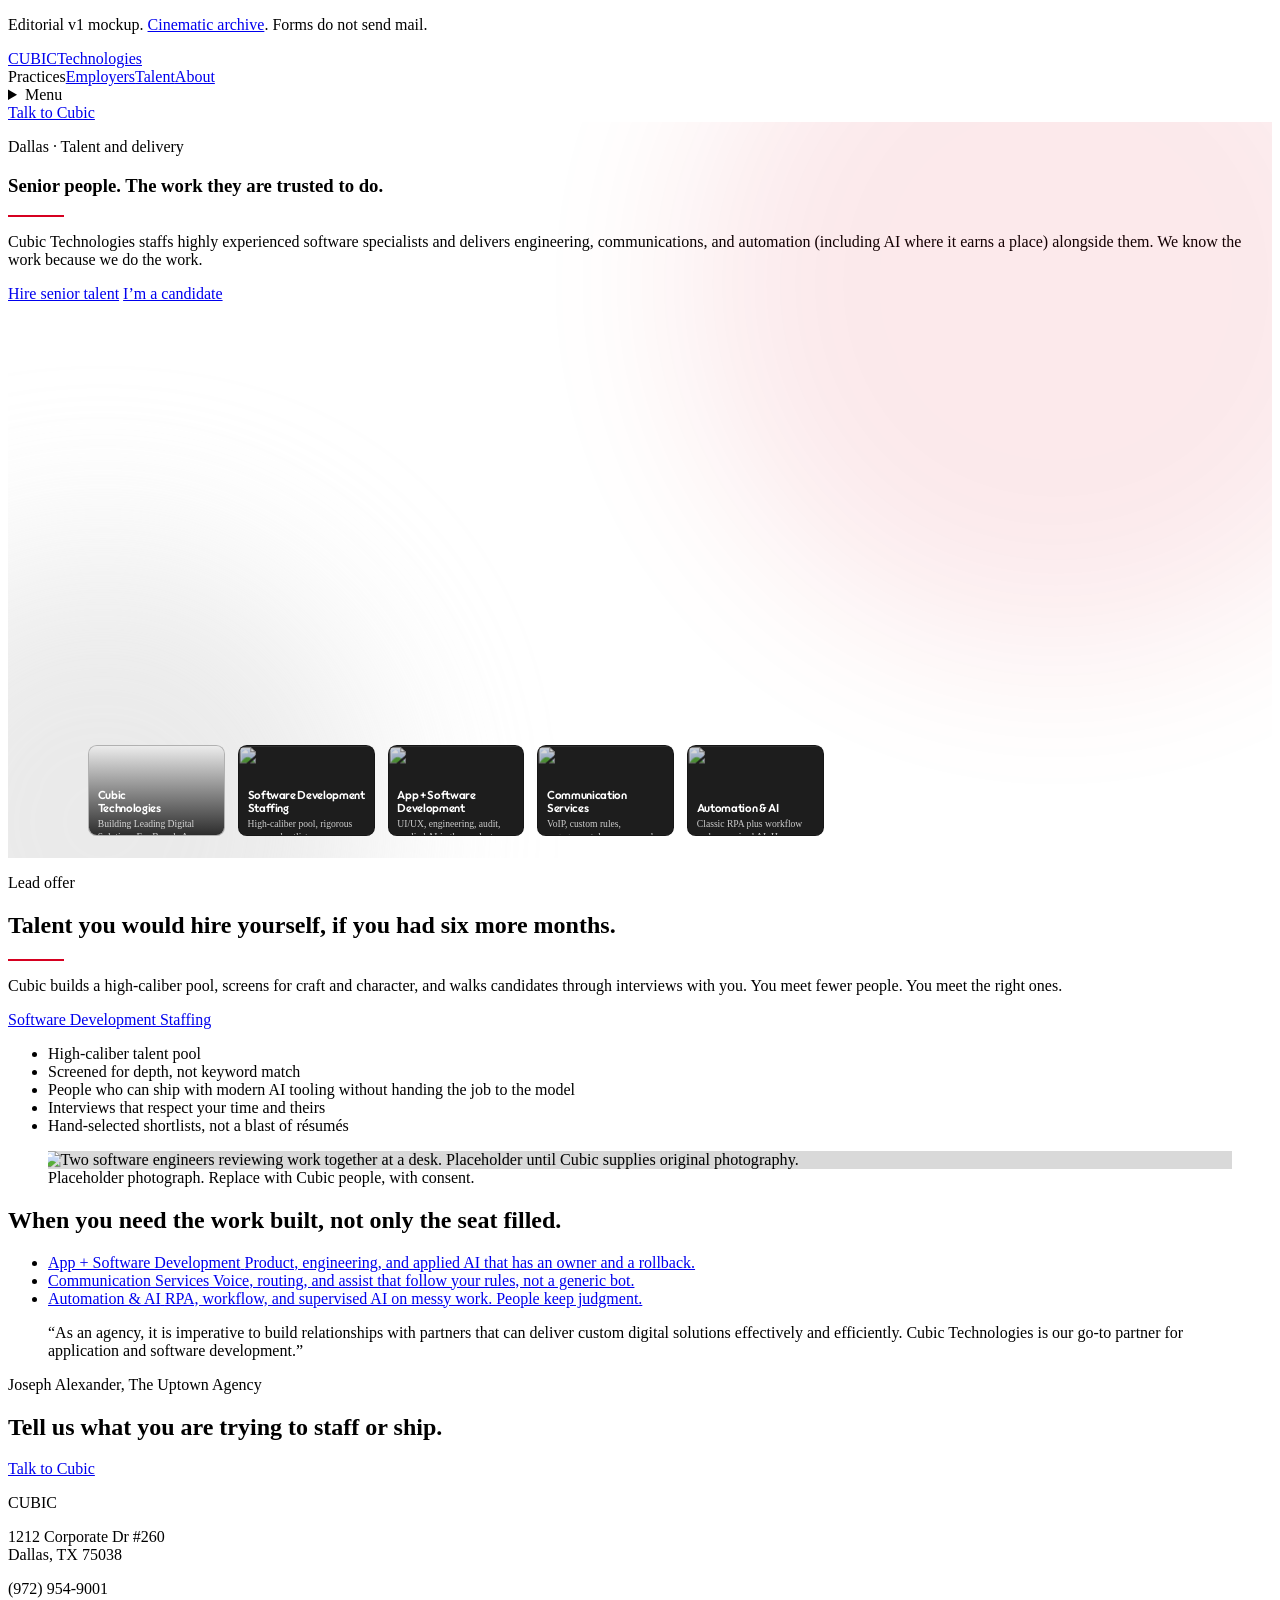
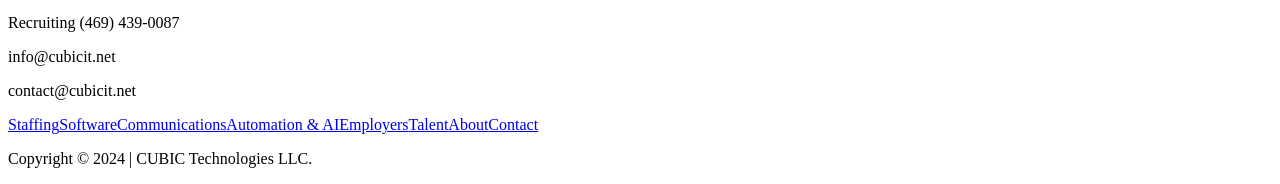
==== docs/mockup/index.html @ e7f52561 "Add mockup files" ====
<!doctype html>
<html lang="en">
  <head>
    <meta charset="UTF-8" />
    <meta name="viewport" content="width=device-width, initial-scale=1.0" />
    <title>Cubic Technologies</title>
    <script src="https://cdn.tailwindcss.com"></script>
    <script>
      tailwind.config = {
        theme: {
          extend: {
            colors: {
              ink: { DEFAULT: "#1d1d1d", soft: "rgba(29,29,29,0.68)", faint: "rgba(29,29,29,0.45)" },
              ash: { DEFAULT: "#d9d9d9", light: "#f4f4f4", mid: "#969696" },
              cta: { DEFAULT: "#d60020", hover: "#e50022" },
            },
            fontFamily: {
              display: ['"Outfit"', "sans-serif"],
              sans: ['"DM Sans"', "sans-serif"],
            },
            letterSpacing: { tightest: "-0.04em" },
          },
        },
      };
    </script>
    <link rel="preconnect" href="https://fonts.googleapis.com" />
    <link rel="preconnect" href="https://fonts.gstatic.com" crossorigin />
    <link
      href="https://fonts.googleapis.com/css2?family=DM+Sans:ital,opsz,wght@0,9..40,400;0,9..40,500;0,9..40,600;1,9..40,400&family=Outfit:wght@400;500;600;700&display=swap"
      rel="stylesheet"
    />
    <link rel="stylesheet" href="./assets/cubic.css" />
  </head>
  <body class="bg-white font-sans text-ink antialiased" data-page="home">
    <div id="site-banner"></div>
    <div id="site-header"></div>
    <main>
      <section class="hero-slider" data-hero-slider>
        <div class="hero-track">
          <article class="hero-slide" id="slide-cubic" aria-hidden="false">
            <div class="hero-stage h-full">
              <div class="hero-wash" aria-hidden="true">
                <span class="hero-blob hero-blob-a"></span>
                <span class="hero-blob hero-blob-b"></span>
              </div>
              <div class="relative z-10 mx-auto max-w-6xl px-6 pb-44 pt-24 md:pb-48 md:pt-32">
                <p class="reveal mb-8 text-[12px] font-medium uppercase tracking-[0.22em] text-ink-faint">Dallas · Talent and delivery</p>
                <h1 class="reveal delay-1 font-display max-w-4xl text-5xl font-medium leading-[1.05] tracking-tightest md:text-7xl">
                  Senior people. The work they are trusted to do.
                </h1>
                <span class="reveal delay-2 line-grow mt-8"></span>
                <p class="reveal delay-2 mt-10 max-w-xl text-lg leading-relaxed text-ink-soft">
                  Cubic Technologies staffs highly experienced software specialists and delivers engineering,
                  communications, and automation (including AI where it earns a place) alongside them. We know
                  the work because we do the work.
                </p>
                <div class="reveal delay-3 mt-12 flex flex-wrap gap-3">
                  <a href="./employers.html" class="btn btn-fill bg-cta px-6 py-3 text-sm font-medium text-white hover:bg-cta-hover">Hire senior talent</a>
                  <a href="./talent.html" class="btn border border-ash px-6 py-3 text-sm font-medium text-ink hover:border-ink">I’m a candidate</a>
                </div>
              </div>
            </div>
          </article>

          <article class="hero-slide hero-slide-photo" id="slide-staffing" aria-hidden="true">
            <img class="hero-slide-img" src="https://images.unsplash.com/photo-1551434678-e076c223a692?auto=format&amp;fit=crop&amp;w=1800&amp;q=80" alt="Two software engineers reviewing work together at a desk. Placeholder until Cubic supplies original photography." width="1800" height="1200" />
            <div class="hero-slide-wash"></div>
            <div class="hero-slide-copy">
              <p class="text-[12px] font-medium uppercase tracking-[0.22em] text-white/55">Lead offer</p>
              <h2 class="font-display mt-5 max-w-3xl text-4xl font-medium leading-[1.08] tracking-tightest text-white md:text-6xl">Software development staffing for work that cannot miss.</h2>
              <span class="line-grow mt-8"></span>
              <p class="mt-8 max-w-xl text-lg leading-relaxed text-white/80">High-caliber pool, rigorous screen, shortlists you can act on. We are a talent partner, not a résumé relay.</p>
              <a href="./staffing.html" class="btn btn-fill mt-10 inline-block bg-cta px-6 py-3 text-sm font-medium text-white hover:bg-cta-hover">Hire senior talent</a>
            </div>
          </article>

          <article class="hero-slide hero-slide-photo" id="slide-software" aria-hidden="true">
            <img class="hero-slide-img" src="https://images.unsplash.com/photo-1519389950473-47ba0277781c?auto=format&amp;fit=crop&amp;w=1800&amp;q=80" alt="Team working on laptops around a table. Placeholder until Cubic supplies original photography." width="1800" height="1200" />
            <div class="hero-slide-wash"></div>
            <div class="hero-slide-copy">
              <p class="text-[12px] font-medium uppercase tracking-[0.22em] text-white/55">Practice</p>
              <h2 class="font-display mt-5 max-w-3xl text-4xl font-medium leading-[1.08] tracking-tightest text-white md:text-6xl">Software worth putting in front of customers.</h2>
              <span class="line-grow mt-8"></span>
              <p class="mt-8 max-w-xl text-lg leading-relaxed text-white/80">Product, engineering, and applied AI that has an owner and a rollback.</p>
              <a href="./software.html" class="btn btn-fill mt-10 inline-block bg-cta px-6 py-3 text-sm font-medium text-white hover:bg-cta-hover">Talk about a build</a>
            </div>
          </article>

          <article class="hero-slide hero-slide-photo" id="slide-communication" aria-hidden="true">
            <img class="hero-slide-img" src="https://images.unsplash.com/photo-1584438784894-089d6a62b8fa?auto=format&amp;fit=crop&amp;w=1800&amp;q=80" alt="Person taking a call with a headset. Placeholder until Cubic supplies original photography." width="1800" height="1200" />
            <div class="hero-slide-wash"></div>
            <div class="hero-slide-copy">
              <p class="text-[12px] font-medium uppercase tracking-[0.22em] text-white/55">Practice</p>
              <h2 class="font-display mt-5 max-w-3xl text-4xl font-medium leading-[1.08] tracking-tightest text-white md:text-6xl">Communications that follow your rules, not the vendor’s.</h2>
              <span class="line-grow mt-8"></span>
              <p class="mt-8 max-w-xl text-lg leading-relaxed text-white/80">Voice, routing, and assist that follow your rules, not a generic bot.</p>
              <a href="./communication.html" class="btn btn-fill mt-10 inline-block bg-cta px-6 py-3 text-sm font-medium text-white hover:bg-cta-hover">Talk about communications</a>
            </div>
          </article>

          <article class="hero-slide hero-slide-photo" id="slide-automation" aria-hidden="true">
            <img class="hero-slide-img" src="https://images.unsplash.com/photo-1518770660439-4636190af475?auto=format&amp;fit=crop&amp;w=1800&amp;q=80" alt="Circuit board close-up. Placeholder until Cubic supplies original photography." width="1800" height="1200" />
            <div class="hero-slide-wash"></div>
            <div class="hero-slide-copy">
              <p class="text-[12px] font-medium uppercase tracking-[0.22em] text-white/55">Practice</p>
              <h2 class="font-display mt-5 max-w-3xl text-4xl font-medium leading-[1.08] tracking-tightest text-white md:text-6xl">Automate the grind. Keep people on judgment.</h2>
              <span class="line-grow mt-8"></span>
              <p class="mt-8 max-w-xl text-lg leading-relaxed text-white/80">RPA, workflow, and supervised AI on messy work. People keep judgment.</p>
              <a href="./automation.html" class="btn btn-fill mt-10 inline-block bg-cta px-6 py-3 text-sm font-medium text-white hover:bg-cta-hover">Talk about automation</a>
            </div>
          </article>
        </div>

        <div class="hero-tabs" role="tablist" aria-label="Home slides">
          <button type="button" class="hero-tab hero-mini is-on" role="tab" aria-selected="true" aria-controls="slide-cubic" id="tab-cubic">
            <span class="hero-mini-plain" aria-hidden="true"></span>
            <span class="practice-card-copy">
              <span class="practice-card-title">Cubic<br />Technologies</span>
              <span class="practice-card-line">Building Leading Digital Solutions For Brands Across North America</span>
            </span>
          </button>
          <button type="button" class="hero-tab hero-mini" role="tab" aria-selected="false" aria-controls="slide-staffing" id="tab-staffing">
            <img src="https://images.unsplash.com/photo-1551434678-e076c223a692?auto=format&amp;fit=crop&amp;w=800&amp;q=80" alt="" width="800" height="600" />
            <span class="practice-card-wash"></span>
            <span class="practice-card-copy">
              <span class="practice-card-title">Software Development Staffing</span>
              <span class="practice-card-line">High-caliber pool, rigorous screen, shortlists you can act on.</span>
            </span>
          </button>
          <button type="button" class="hero-tab hero-mini" role="tab" aria-selected="false" aria-controls="slide-software" id="tab-software">
            <img src="https://images.unsplash.com/photo-1519389950473-47ba0277781c?auto=format&amp;fit=crop&amp;w=800&amp;q=80" alt="" width="800" height="600" />
            <span class="practice-card-wash"></span>
            <span class="practice-card-copy">
              <span class="practice-card-title">App + Software Development</span>
              <span class="practice-card-line">UI/UX, engineering, audit, applied AI in the product.</span>
            </span>
          </button>
          <button type="button" class="hero-tab hero-mini" role="tab" aria-selected="false" aria-controls="slide-communication" id="tab-communication">
            <img src="https://images.unsplash.com/photo-1584438784894-089d6a62b8fa?auto=format&amp;fit=crop&amp;w=800&amp;q=80" alt="" width="800" height="600" />
            <span class="practice-card-wash"></span>
            <span class="practice-card-copy">
              <span class="practice-card-title">Communication Services</span>
              <span class="practice-card-line">VoIP, custom rules, engagement, human-owned assist.</span>
            </span>
          </button>
          <button type="button" class="hero-tab hero-mini" role="tab" aria-selected="false" aria-controls="slide-automation" id="tab-automation">
            <img src="https://images.unsplash.com/photo-1518770660439-4636190af475?auto=format&amp;fit=crop&amp;w=800&amp;q=80" alt="" width="800" height="600" />
            <span class="practice-card-wash"></span>
            <span class="practice-card-copy">
              <span class="practice-card-title">Automation &amp; AI</span>
              <span class="practice-card-line">Classic RPA plus workflow and supervised AI. Humans keep the exceptions.</span>
            </span>
          </button>
        </div>
      </section>

      <section class="border-t border-ash">
        <div class="reveal mx-auto grid max-w-6xl items-center gap-12 px-6 py-24 md:grid-cols-12 md:gap-16 md:py-32">
          <div class="md:col-span-5">
            <p class="text-[12px] font-medium uppercase tracking-[0.22em] text-ink-faint">Lead offer</p>
            <h2 class="font-display mt-4 text-3xl font-medium tracking-tightest md:text-4xl">
              Talent you would hire yourself, if you had six more months.
            </h2>
            <span class="line-grow mt-6"></span>
            <p class="mt-8 max-w-prose text-lg leading-relaxed text-ink-soft">
              Cubic builds a high-caliber pool, screens for craft and character, and walks candidates
              through interviews with you. You meet fewer people. You meet the right ones.
            </p>
            <a class="mt-8 inline-block text-sm font-medium text-ink underline decoration-ash underline-offset-4 hover:decoration-ink" href="./staffing.html"
              >Software Development Staffing</a
            >
            <ul class="mt-12 space-y-4 border-t border-ash pt-10 text-[15px] leading-relaxed">
              <li class="list-item">High-caliber talent pool</li>
              <li class="list-item">Screened for depth, not keyword match</li>
              <li class="list-item">People who can ship with modern AI tooling without handing the job to the model</li>
              <li class="list-item">Interviews that respect your time and theirs</li>
              <li class="list-item">Hand-selected shortlists, not a blast of résumés</li>
            </ul>
          </div>
          <figure class="md:col-span-7">
            <div class="staff-photo aspect-[4/5] min-h-[22rem] md:aspect-[5/6] md:min-h-[36rem]">
              <img
                src="https://images.unsplash.com/photo-1551434678-e076c223a692?auto=format&amp;fit=crop&amp;w=1600&amp;q=80"
                alt="Two software engineers reviewing work together at a desk. Placeholder until Cubic supplies original photography."
                width="1600"
                height="2000"
              />
            </div>
            <figcaption class="mt-3 text-[11px] text-ink-faint">
              Placeholder photograph. Replace with Cubic people, with consent.
            </figcaption>
          </figure>
        </div>
      </section>

      <section class="border-t border-ash bg-ash-light">
        <div class="mx-auto max-w-6xl px-6 py-24 md:py-32">
          <h2 class="reveal font-display max-w-2xl text-3xl font-medium tracking-tightest md:text-4xl">
            When you need the work built, not only the seat filled.
          </h2>
          <ul class="reveal delay-1 mt-16 divide-y divide-ash border-y border-ash">
            <li>
              <a class="practice-row group flex flex-col gap-2 py-8 md:flex-row md:items-baseline md:justify-between md:gap-12" href="./software.html">
                <span class="font-display text-xl font-medium tracking-tight">App + Software Development</span>
                <span class="max-w-md text-sm text-ink-soft group-hover:text-ink">Product, engineering, and applied AI that has an owner and a rollback.</span>
              </a>
            </li>
            <li>
              <a class="practice-row group flex flex-col gap-2 py-8 md:flex-row md:items-baseline md:justify-between md:gap-12" href="./communication.html">
                <span class="font-display text-xl font-medium tracking-tight">Communication Services</span>
                <span class="max-w-md text-sm text-ink-soft group-hover:text-ink">Voice, routing, and assist that follow your rules, not a generic bot.</span>
              </a>
            </li>
            <li>
              <a class="practice-row group flex flex-col gap-2 py-8 md:flex-row md:items-baseline md:justify-between md:gap-12" href="./automation.html">
                <span class="font-display text-xl font-medium tracking-tight">Automation &amp; AI</span>
                <span class="max-w-md text-sm text-ink-soft group-hover:text-ink">RPA, workflow, and supervised AI on messy work. People keep judgment.</span>
              </a>
            </li>
          </ul>
        </div>
      </section>

      <section class="border-t border-ash">
        <div class="reveal mx-auto max-w-3xl px-6 py-24 md:py-32">
          <blockquote class="font-display text-2xl font-normal leading-snug tracking-tight md:text-3xl">
            “As an agency, it is imperative to build relationships with partners that can deliver custom
            digital solutions effectively and efficiently. Cubic Technologies is our go-to partner for
            application and software development.”
          </blockquote>
          <p class="mt-10 text-sm text-ink-soft">Joseph Alexander, The Uptown Agency</p>
        </div>
      </section>

      <section class="border-t border-ash bg-ink text-white">
        <div class="reveal mx-auto max-w-6xl px-6 py-24 md:py-32">
          <h2 class="font-display max-w-xl text-3xl font-medium tracking-tightest md:text-5xl">
            Tell us what you are trying to staff or ship.
          </h2>
          <a href="./contact.html" class="btn btn-fill mt-10 inline-block bg-cta px-6 py-3 text-sm font-medium text-white hover:bg-cta-hover">Talk to Cubic</a>
        </div>
      </section>
    </main>
    <div id="site-footer"></div>
    <script src="./assets/cubic.js"></script>
  </body>
</html>
---- docs/mockup/assets/cubic.css ----
html {
  scroll-behavior: smooth;
}
body {
  font-feature-settings: "ss01" 1;
}
.reveal {
  opacity: 0;
  transform: translateY(14px);
  transition: opacity 0.7s cubic-bezier(0.22, 1, 0.36, 1), transform 0.7s cubic-bezier(0.22, 1, 0.36, 1);
}
.reveal.is-in {
  opacity: 1;
  transform: none;
}
.delay-1 { transition-delay: 0.08s; }
.delay-2 { transition-delay: 0.16s; }
.delay-3 { transition-delay: 0.24s; }
.line-grow {
  display: block;
  height: 2px;
  width: 3.5rem;
  background: #d60020;
  transform: scaleX(0);
  transform-origin: left;
  transition: transform 0.8s cubic-bezier(0.22, 1, 0.36, 1) 0.2s;
}
.reveal.is-in.line-grow,
.reveal.is-in .line-grow,
.hero-line.is-in {
  transform: scaleX(1);
}
.btn {
  border-radius: 0.55rem;
  transition: transform 0.25s ease, background-color 0.25s ease, border-color 0.25s ease, box-shadow 0.25s ease;
}
.btn:hover {
  transform: translateY(-1px);
}
.btn-fill:hover {
  box-shadow: 0 8px 20px rgba(214, 0, 32, 0.22);
}
.site-header {
  position: sticky;
  top: 0;
  z-index: 30;
  background: rgba(255, 255, 255, 0.86);
  backdrop-filter: blur(12px);
  transition: box-shadow 0.35s ease;
}
.site-header.is-scrolled {
  box-shadow: 0 1px 0 rgba(29, 29, 29, 0.06);
}
.practice-row {
  position: relative;
  padding-left: 0;
  transition: padding-left 0.35s ease;
}
.practice-row::before {
  content: "";
  position: absolute;
  left: 0;
  top: 1.5rem;
  bottom: 1.5rem;
  width: 0;
  background: #d60020;
  transition: width 0.35s ease;
}
.practice-row:hover {
  padding-left: 1rem;
}
.practice-row:hover::before {
  width: 2px;
}
.list-item {
  opacity: 0;
  transform: translateX(-8px);
  transition: opacity 0.5s ease, transform 0.5s ease;
}
.reveal.is-in .list-item {
  opacity: 1;
  transform: none;
}
.reveal.is-in .list-item:nth-child(1) { transition-delay: 0.08s; }
.reveal.is-in .list-item:nth-child(2) { transition-delay: 0.14s; }
.reveal.is-in .list-item:nth-child(3) { transition-delay: 0.2s; }
.reveal.is-in .list-item:nth-child(4) { transition-delay: 0.26s; }
.reveal.is-in .list-item:nth-child(5) { transition-delay: 0.32s; }
.staff-photo {
  overflow: hidden;
  background: #d9d9d9;
}
.staff-photo img {
  width: 100%;
  height: 100%;
  object-fit: cover;
  transform: scale(1.01);
  transition: transform 8s ease;
}
.staff-photo:hover img {
  transform: scale(1.04);
}
.field {
  width: 100%;
  border: 1px solid #d9d9d9;
  background: #fff;
  padding: 0.75rem 0.9rem;
  font-size: 0.95rem;
  color: #1d1d1d;
  outline: none;
  transition: border-color 0.2s ease;
}
.field:focus {
  border-color: #1d1d1d;
}
nav a[aria-current="page"],
.practices-toggle.is-current {
  color: #1d1d1d;
}
.practices-toggle {
  cursor: pointer;
  background: none;
  border: 0;
  padding: 0;
  font: inherit;
  color: inherit;
}
.practices-toggle:hover,
.practices-toggle[aria-expanded="true"] {
  color: #1d1d1d;
}
.practices-panel {
  position: absolute;
  left: 1.5rem;
  right: 1.5rem;
  top: calc(100% + 0.35rem);
  z-index: 40;
  padding: 0.75rem;
  background: #fff;
  border: 1px solid #d9d9d9;
  box-shadow: 0 18px 40px rgba(29, 29, 29, 0.12);
  opacity: 0;
  transform: translateY(10px);
  pointer-events: none;
  visibility: hidden;
  transition: opacity 0.28s cubic-bezier(0.22, 1, 0.36, 1), transform 0.28s cubic-bezier(0.22, 1, 0.36, 1), visibility 0.28s;
}
.practices-panel.is-open {
  opacity: 1;
  transform: none;
  pointer-events: auto;
  visibility: visible;
}
.practices-grid {
  display: grid;
  grid-template-columns: 1fr 1fr;
  gap: 0.5rem;
}
@media (min-width: 900px) {
  .practices-grid {
    grid-template-columns: repeat(4, 1fr);
  }
}
.practice-card {
  position: relative;
  display: block;
  overflow: hidden;
  min-height: 11.75rem;
  background: #1d1d1d;
  color: #fff;
  opacity: 0;
  transform: translateY(8px);
  transition: opacity 0.28s cubic-bezier(0.22, 1, 0.36, 1), transform 0.28s cubic-bezier(0.22, 1, 0.36, 1);
}
.practices-panel.is-open .practice-card {
  opacity: 1;
  transform: none;
}
.practices-panel.is-open .practice-card:nth-child(1) { transition-delay: 0.04s; }
.practices-panel.is-open .practice-card:nth-child(2) { transition-delay: 0.08s; }
.practices-panel.is-open .practice-card:nth-child(3) { transition-delay: 0.12s; }
.practices-panel.is-open .practice-card:nth-child(4) { transition-delay: 0.16s; }
.practice-card img {
  position: absolute;
  inset: 0;
  z-index: 0;
  width: 100%;
  height: 100%;
  object-fit: cover;
  transform: scale(1.02);
  transition: transform 0.8s ease;
}
.practice-card:hover img {
  transform: scale(1.06);
}
.practice-card-wash {
  position: absolute;
  inset: 0;
  z-index: 1;
  background: linear-gradient(to top, rgba(29, 29, 29, 0.92) 0%, rgba(29, 29, 29, 0.5) 46%, rgba(29, 29, 29, 0.12) 100%);
}
.practice-card-copy {
  position: relative;
  z-index: 2;
  display: flex;
  min-height: 11.75rem;
  flex-direction: column;
  justify-content: flex-end;
  padding: 0.9rem 1rem 1rem;
}
.practice-card-title {
  font-family: "Outfit", sans-serif;
  font-size: 0.95rem;
  font-weight: 500;
  letter-spacing: -0.03em;
  line-height: 1.2;
}
.practice-card-line {
  margin-top: 0.35rem;
  font-size: 0.72rem;
  line-height: 1.4;
  color: rgba(255, 255, 255, 0.78);
}
.practice-card[aria-current="page"]::after {
  content: "";
  position: absolute;
  left: 0;
  top: 0;
  bottom: 0;
  z-index: 2;
  width: 2px;
  background: #d60020;
}
.hero-stage {
  position: relative;
  overflow: hidden;
}
.hero-wash {
  position: absolute;
  inset: 0;
  z-index: 0;
  pointer-events: none;
  overflow: hidden;
}
.hero-blob {
  position: absolute;
  border-radius: 50%;
  filter: blur(88px);
  will-change: transform;
}
.hero-blob-a {
  top: -28%;
  right: -12%;
  width: min(46rem, 88vw);
  height: min(46rem, 88vw);
  background: #d60020;
  opacity: 0.09;
  animation: heroBlobA 34s ease-in-out infinite;
}
.hero-blob-b {
  bottom: -32%;
  left: -14%;
  width: min(34rem, 72vw);
  height: min(34rem, 72vw);
  background: #d9d9d9;
  opacity: 0.55;
  animation: heroBlobB 42s ease-in-out infinite;
}
@keyframes heroBlobA {
  0%, 100% { transform: translate3d(0, 0, 0) scale(1); }
  50% { transform: translate3d(-7%, 8%, 0) scale(1.06); }
}
@keyframes heroBlobB {
  0%, 100% { transform: translate3d(0, 0, 0) scale(1); }
  50% { transform: translate3d(10%, -6%, 0) scale(1.08); }
}
.hero-slider {
  position: relative;
  display: grid;
  overflow: hidden;
  min-height: 40rem;
}
@media (min-width: 768px) {
  .hero-slider {
    min-height: min(46rem, calc(100vh - 7.25rem));
  }
}
.hero-track {
  grid-area: 1 / 1;
  display: flex;
  width: 100%;
  min-height: inherit;
  transition: transform 0.55s cubic-bezier(0.22, 1, 0.36, 1);
}
.hero-slide {
  position: relative;
  flex: 0 0 100%;
  max-width: 100%;
  min-height: inherit;
}
.hero-slide .hero-stage,
.hero-slide .hero-stage.h-full {
  min-height: inherit;
}
.hero-slide-photo {
  background: #1d1d1d;
}
.hero-slide-img {
  position: absolute;
  inset: 0;
  width: 100%;
  height: 100%;
  object-fit: cover;
}
.hero-slide-wash {
  position: absolute;
  inset: 0;
  background:
    linear-gradient(to top, rgba(29, 29, 29, 0.88) 0%, rgba(29, 29, 29, 0.42) 38%, rgba(29, 29, 29, 0.18) 100%),
    linear-gradient(to right, rgba(29, 29, 29, 0.86) 0%, rgba(29, 29, 29, 0.55) 48%, rgba(29, 29, 29, 0.4) 100%);
}
.hero-slide-copy {
  position: relative;
  z-index: 2;
  max-width: 72rem;
  margin: 0 auto;
  padding: 6rem 1.5rem 11.5rem;
}
.hero-slide-photo .line-grow {
  transform: scaleX(1);
}
.hero-tabs {
  grid-area: 1 / 1;
  z-index: 6;
  display: grid;
  grid-template-columns: repeat(5, minmax(0, 1fr));
  align-self: end;
  justify-self: start;
  gap: 0.8rem;
  width: min(46rem, calc(100% - 3rem));
  margin: 0 auto 1.35rem max(1.5rem, calc((100% - 72rem) / 2 + 1.5rem));
  pointer-events: none;
}
.hero-tab {
  pointer-events: auto;
  cursor: pointer;
  font: inherit;
  color: inherit;
  text-align: left;
}
.hero-tab:focus {
  outline: none;
}
.hero-tab:focus-visible {
  outline: 2px solid rgba(255, 255, 255, 0.85);
  outline-offset: 2px;
}
.hero-mini {
  position: relative;
  display: block;
  overflow: hidden;
  width: 100%;
  aspect-ratio: 3 / 2;
  height: auto;
  min-height: 0;
  padding: 0;
  border: 1px solid rgba(0, 0, 0, 0.25);
  border-radius: 0.55rem;
  background: #1d1d1d;
  color: #fff;
}
.hero-mini img {
  position: absolute;
  inset: 0;
  z-index: 0;
  width: 100%;
  height: 100%;
  object-fit: cover;
  transform: scale(1.02);
  transition: transform 0.8s ease;
}
.hero-mini:hover img {
  transform: scale(1.06);
}
.hero-mini:first-child {
  background: #ececec;
}
.hero-mini-plain {
  position: absolute;
  inset: 0;
  z-index: 0;
  background: linear-gradient(to top, rgba(29, 29, 29, 0.92) 0%, rgba(29, 29, 29, 0.5) 46%, rgba(236, 236, 236, 0.35) 100%);
}
.hero-mini .practice-card-copy {
  min-height: 0;
  height: 100%;
  padding: 0.5rem 0.55rem 0.55rem;
}
.hero-mini .practice-card-title {
  font-size: 0.72rem;
  font-weight: 600;
  display: -webkit-box;
  -webkit-line-clamp: 2;
  -webkit-box-orient: vertical;
  overflow: hidden;
}
.hero-mini .practice-card-line {
  margin-top: 0.2rem;
  font-size: 0.6rem;
  line-height: 1.3;
  display: -webkit-box;
  -webkit-line-clamp: 2;
  -webkit-box-orient: vertical;
  overflow: hidden;
}
@media (prefers-reduced-motion: reduce) {
  html { scroll-behavior: auto; }
  .reveal, .list-item, .line-grow, .btn, .practice-row, .practice-row::before, .staff-photo img {
    opacity: 1 !important;
    transform: none !important;
    transition: none !important;
  }
  .line-grow { transform: scaleX(1) !important; }
  .hero-blob {
    animation: none !important;
    will-change: auto;
  }
  .practices-panel,
  .practice-card,
  .practice-card img {
    transition: none !important;
    transform: none !important;
  }
  .hero-track,
  .hero-tab {
    transition: none !important;
  }
}
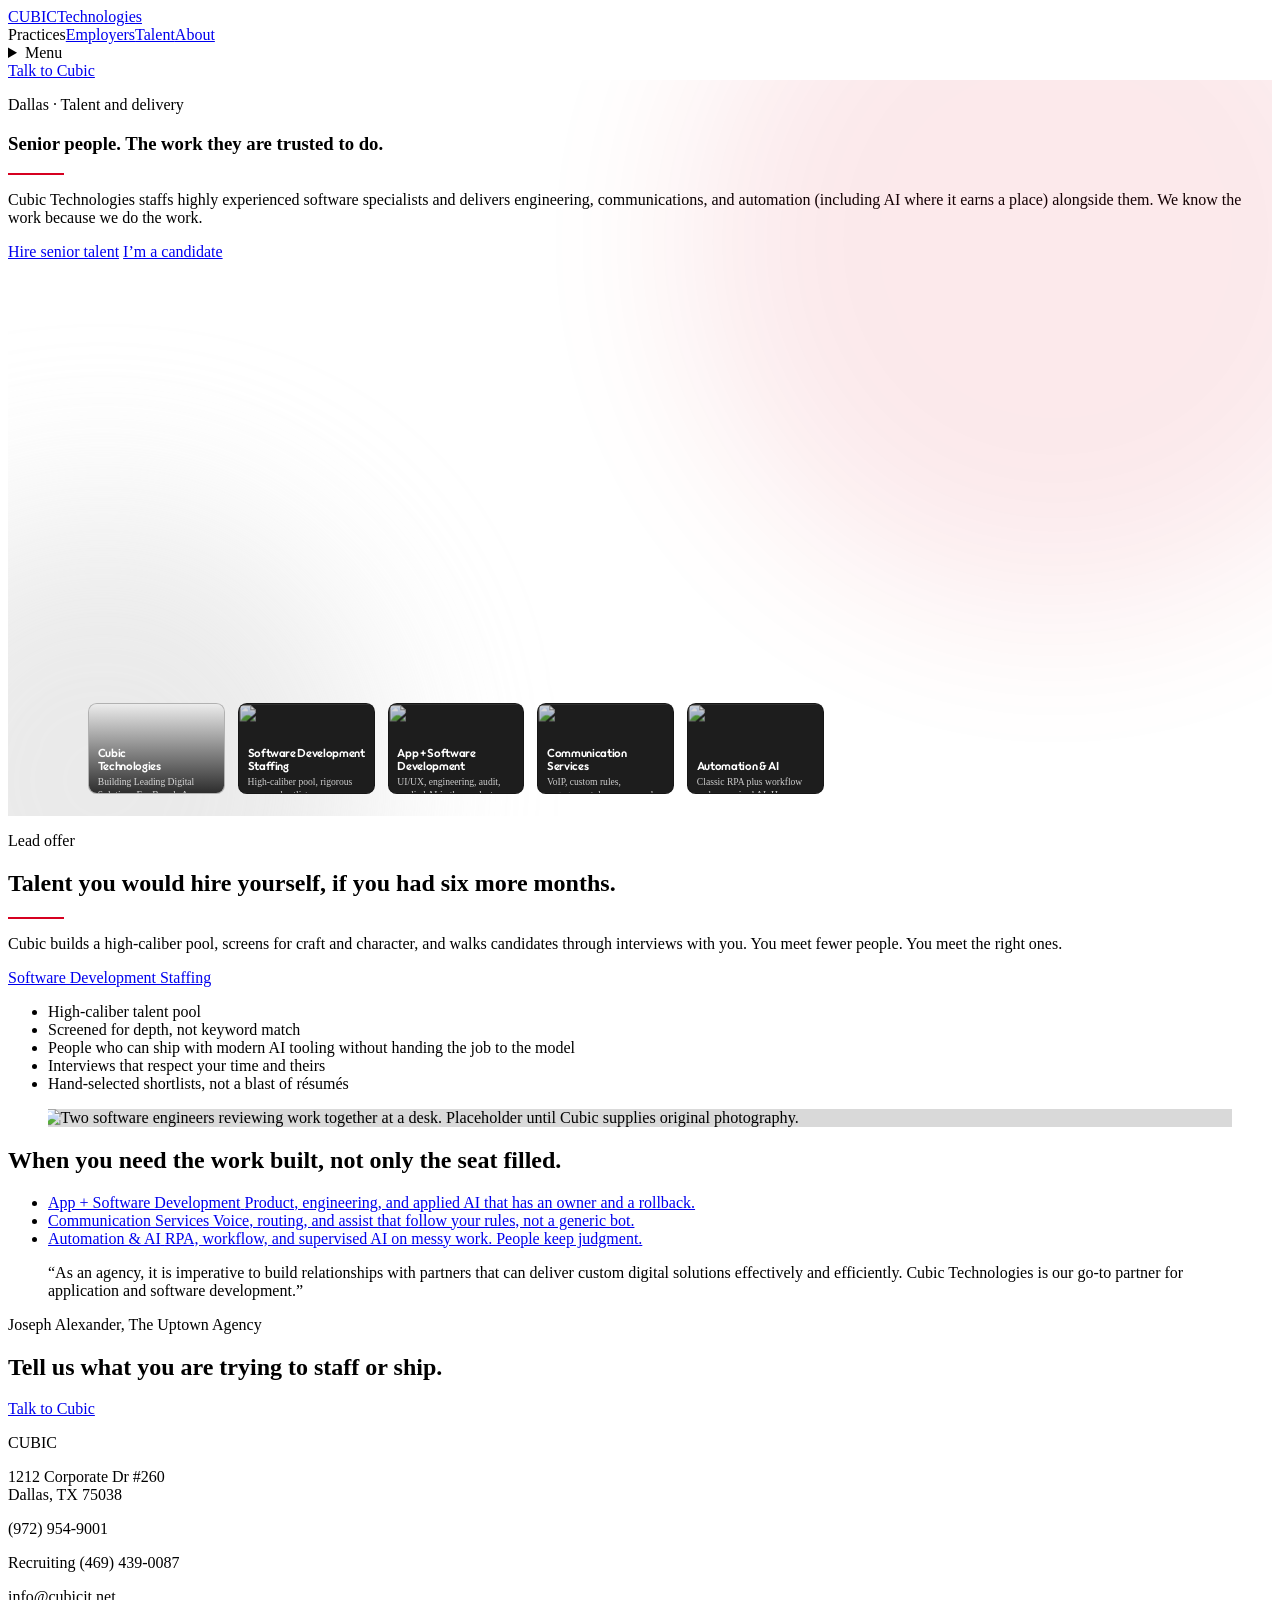
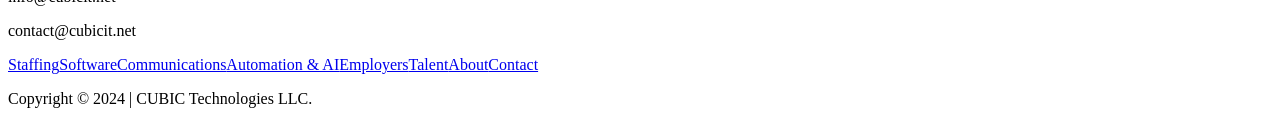
==== commit 487e3187: "Remove extra label, update button design" ====
--- a/docs/mockup/index.html
+++ b/docs/mockup/index.html
@@ -32,7 +32,6 @@
     <link rel="stylesheet" href="./assets/cubic.css" />
   </head>
   <body class="bg-white font-sans text-ink antialiased" data-page="home">
-    <div id="site-banner"></div>
     <div id="site-header"></div>
     <main>
       <section class="hero-slider" data-hero-slider>
@@ -186,9 +185,6 @@
                 height="2000"
               />
             </div>
-            <figcaption class="mt-3 text-[11px] text-ink-faint">
-              Placeholder photograph. Replace with Cubic people, with consent.
-            </figcaption>
           </figure>
         </div>
       </section>
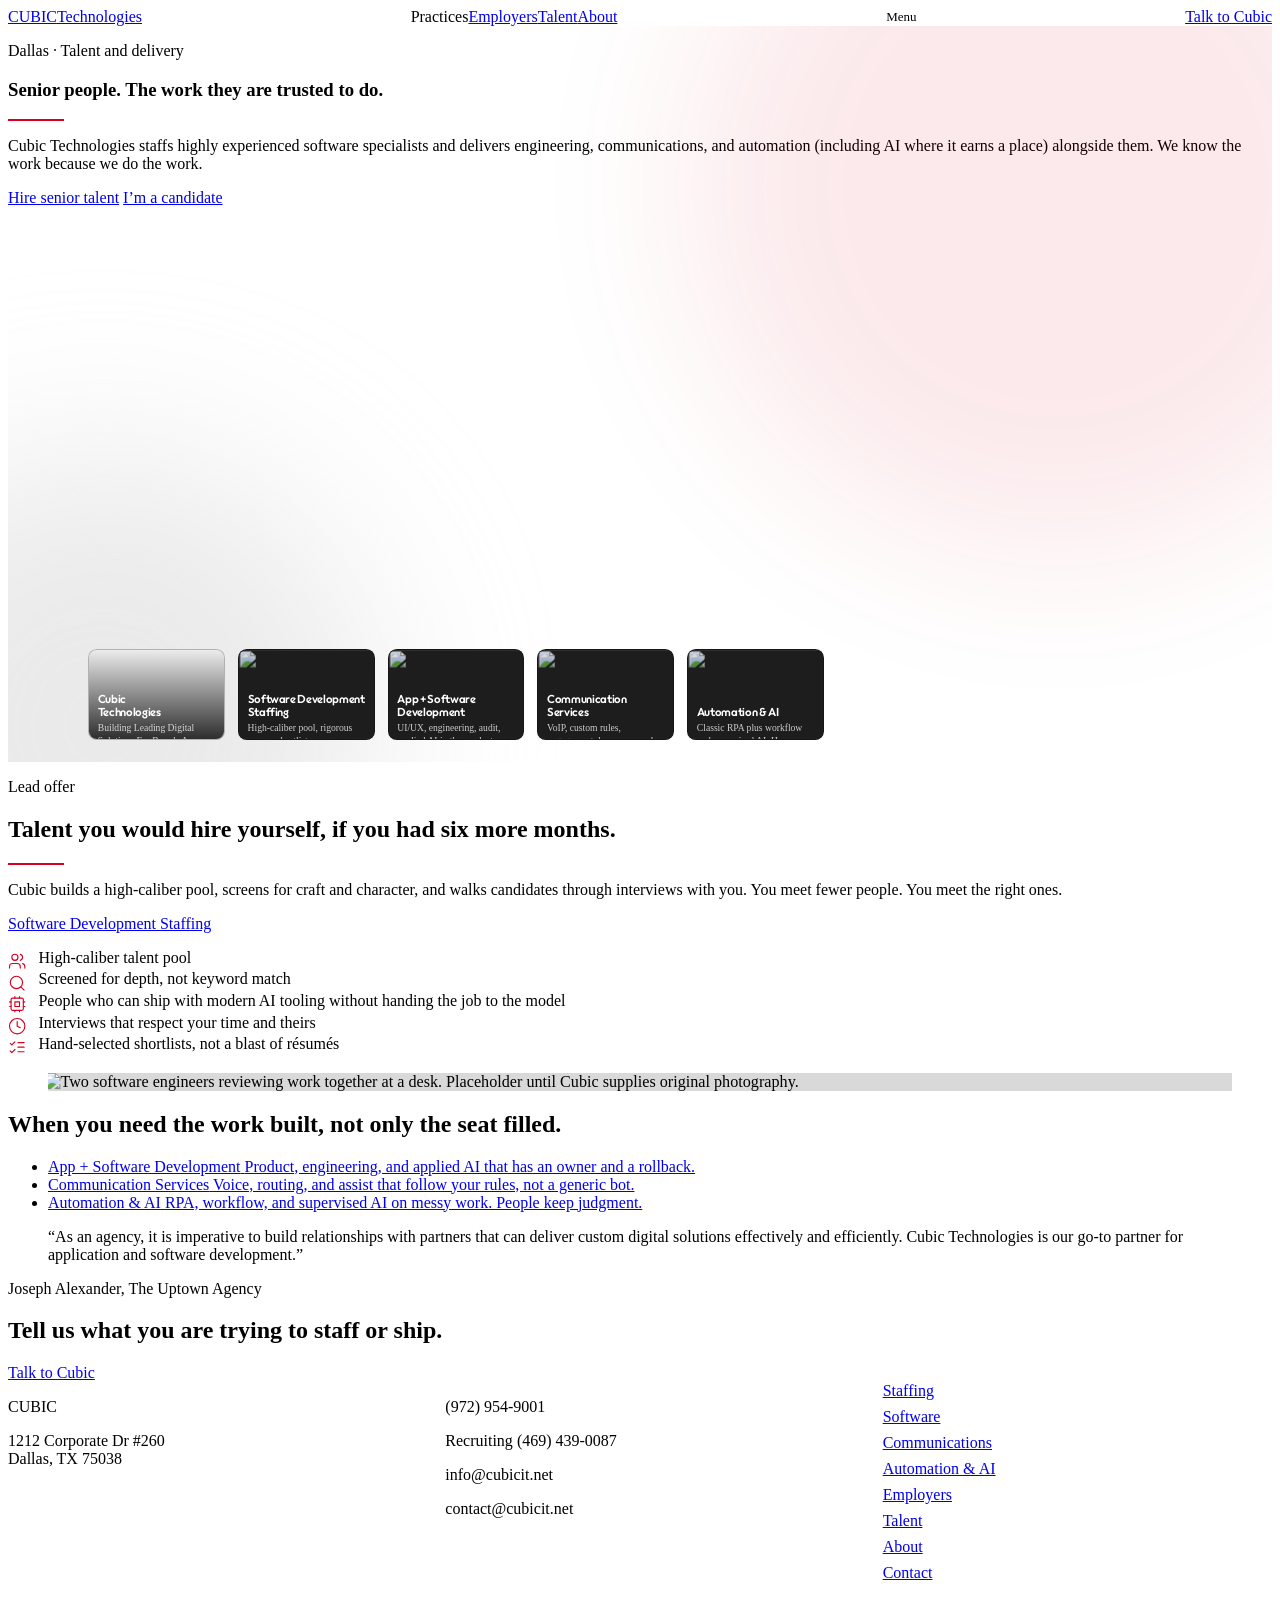
==== commit 11ad7c6a: "Make layout mobile view compatible" ====
--- a/docs/mockup/index.html
+++ b/docs/mockup/index.html
@@ -42,7 +42,7 @@
                 <span class="hero-blob hero-blob-a"></span>
                 <span class="hero-blob hero-blob-b"></span>
               </div>
-              <div class="relative z-10 mx-auto max-w-6xl px-6 pb-44 pt-24 md:pb-48 md:pt-32">
+              <div class="relative z-10 mx-auto w-full min-w-0 max-w-6xl px-6 pb-36 pt-16 md:pb-48 md:pt-32">
                 <p class="reveal mb-8 text-[12px] font-medium uppercase tracking-[0.22em] text-ink-faint">Dallas · Talent and delivery</p>
                 <h1 class="reveal delay-1 font-display max-w-4xl text-5xl font-medium leading-[1.05] tracking-tightest md:text-7xl">
                   Senior people. The work they are trusted to do.
@@ -168,12 +168,46 @@
             <a class="mt-8 inline-block text-sm font-medium text-ink underline decoration-ash underline-offset-4 hover:decoration-ink" href="./staffing.html"
               >Software Development Staffing</a
             >
-            <ul class="mt-12 space-y-4 border-t border-ash pt-10 text-[15px] leading-relaxed">
-              <li class="list-item">High-caliber talent pool</li>
-              <li class="list-item">Screened for depth, not keyword match</li>
-              <li class="list-item">People who can ship with modern AI tooling without handing the job to the model</li>
-              <li class="list-item">Interviews that respect your time and theirs</li>
-              <li class="list-item">Hand-selected shortlists, not a blast of résumés</li>
+            <ul class="icon-list mt-12 space-y-4 border-t border-ash pt-10 text-[15px] leading-relaxed">
+              <li class="list-item">
+                <svg class="list-icon" viewBox="0 0 24 24" aria-hidden="true">
+                  <path d="M16 21v-2a4 4 0 0 0-4-4H6a4 4 0 0 0-4 4v2" />
+                  <circle cx="9" cy="7" r="4" />
+                  <path d="M22 21v-2a4 4 0 0 0-3-3.87" />
+                  <path d="M16 3.13a4 4 0 0 1 0 7.75" />
+                </svg>
+                <span>High-caliber talent pool</span>
+              </li>
+              <li class="list-item">
+                <svg class="list-icon" viewBox="0 0 24 24" aria-hidden="true">
+                  <circle cx="11" cy="11" r="8" />
+                  <path d="m21 21-4.3-4.3" />
+                </svg>
+                <span>Screened for depth, not keyword match</span>
+              </li>
+              <li class="list-item">
+                <svg class="list-icon" viewBox="0 0 24 24" aria-hidden="true">
+                  <rect x="4" y="4" width="16" height="16" rx="2" />
+                  <rect x="9" y="9" width="6" height="6" />
+                  <path d="M15 2v2M15 20v2M9 2v2M9 20v2M2 9h2M2 15h2M20 9h2M20 15h2" />
+                </svg>
+                <span>People who can ship with modern AI tooling without handing the job to the model</span>
+              </li>
+              <li class="list-item">
+                <svg class="list-icon" viewBox="0 0 24 24" aria-hidden="true">
+                  <circle cx="12" cy="12" r="10" />
+                  <polyline points="12 6 12 12 16 14" />
+                </svg>
+                <span>Interviews that respect your time and theirs</span>
+              </li>
+              <li class="list-item">
+                <svg class="list-icon" viewBox="0 0 24 24" aria-hidden="true">
+                  <path d="m3 17 2 2 4-4" />
+                  <path d="m3 7 2 2 4-4" />
+                  <path d="M13 6h8M13 12h8M13 18h8" />
+                </svg>
+                <span>Hand-selected shortlists, not a blast of résumés</span>
+              </li>
             </ul>
           </div>
           <figure class="md:col-span-7">
--- a/docs/mockup/assets/cubic.css
+++ b/docs/mockup/assets/cubic.css
@@ -51,6 +51,48 @@
 .site-header.is-scrolled {
   box-shadow: 0 1px 0 rgba(29, 29, 29, 0.06);
 }
+.header-bar {
+  display: flex;
+  align-items: center;
+  justify-content: space-between;
+  gap: 1.5rem;
+}
+.header-cta {
+  display: none;
+  white-space: nowrap;
+}
+@media (min-width: 768px) {
+  .header-cta {
+    display: inline-block;
+  }
+}
+.header-menu {
+  position: relative;
+}
+.header-menu-toggle {
+  cursor: pointer;
+  list-style: none;
+  font-size: 0.8125rem;
+  font-weight: 500;
+}
+.header-menu-toggle::-webkit-details-marker {
+  display: none;
+}
+.header-menu-panel {
+  position: absolute;
+  right: 0;
+  z-index: 30;
+  margin-top: 0.75rem;
+  width: 16rem;
+  border: 1px solid #d9d9d9;
+  background: #fff;
+  padding: 0.5rem 0;
+  font-size: 0.875rem;
+  box-shadow: 0 8px 24px rgba(29, 29, 29, 0.1);
+}
+.header-menu-cta {
+  display: inline-block;
+}
 .practice-row {
   position: relative;
   padding-left: 0;
@@ -72,6 +114,12 @@
 .practice-row:hover::before {
   width: 2px;
 }
+@media (min-width: 768px) {
+  .practice-row > .max-w-md {
+    flex: 0 0 28rem;
+    width: 28rem;
+  }
+}
 .list-item {
   opacity: 0;
   transform: translateX(-8px);
@@ -86,6 +134,27 @@
 .reveal.is-in .list-item:nth-child(3) { transition-delay: 0.2s; }
 .reveal.is-in .list-item:nth-child(4) { transition-delay: 0.26s; }
 .reveal.is-in .list-item:nth-child(5) { transition-delay: 0.32s; }
+.icon-list {
+  list-style: none;
+  padding-left: 0;
+}
+.icon-list .list-item {
+  display: flex;
+  align-items: flex-start;
+  gap: 0.75rem;
+}
+.icon-list .list-icon {
+  flex: none;
+  width: 1.15rem;
+  height: 1.15rem;
+  margin-top: 0.2rem;
+  color: #d60020;
+  fill: none;
+  stroke: currentColor;
+  stroke-width: 1.5;
+  stroke-linecap: round;
+  stroke-linejoin: round;
+}
 .staff-photo {
   overflow: hidden;
   background: #d9d9d9;
@@ -277,6 +346,7 @@
 .hero-slider {
   position: relative;
   display: grid;
+  grid-template-columns: minmax(0, 1fr);
   overflow: hidden;
   min-height: 40rem;
 }
@@ -289,14 +359,18 @@
   grid-area: 1 / 1;
   display: flex;
   width: 100%;
+  min-width: 0;
   min-height: inherit;
   transition: transform 0.55s cubic-bezier(0.22, 1, 0.36, 1);
 }
 .hero-slide {
   position: relative;
   flex: 0 0 100%;
+  width: 100%;
   max-width: 100%;
+  min-width: 0;
   min-height: inherit;
+  overflow: hidden;
 }
 .hero-slide .hero-stage,
 .hero-slide .hero-stage.h-full {
@@ -413,6 +487,81 @@
   -webkit-box-orient: vertical;
   overflow: hidden;
 }
+.site-footer-grid {
+  display: grid;
+  grid-template-columns: minmax(0, 1fr) minmax(0, 1fr);
+  gap: 2.5rem 1.25rem;
+}
+.site-footer-contact {
+  min-width: 0;
+  overflow-wrap: break-word;
+}
+@media (max-width: 767px) {
+  .site-footer-recruiting span {
+    display: block;
+  }
+}
+.site-footer-links {
+  grid-column: 1 / -1;
+  display: grid;
+  grid-template-columns: minmax(0, 1fr) minmax(0, 1fr);
+  gap: 0.5rem 1.25rem;
+}
+@media (min-width: 768px) {
+  .site-footer-grid {
+    grid-template-columns: repeat(3, minmax(0, 1fr));
+    gap: 3rem;
+  }
+  .site-footer-contact {
+    overflow-wrap: normal;
+  }
+  .site-footer-links {
+    grid-column: auto;
+    display: flex;
+    flex-direction: column;
+    gap: 0.5rem;
+  }
+  .site-footer-links > div {
+    display: contents;
+  }
+}
+@media (max-width: 767px) {
+  .hero-slider {
+    min-height: 34rem;
+  }
+  .hero-slide-copy {
+    padding: 4.5rem 1.5rem 8.5rem;
+  }
+  .hero-slide h1,
+  .hero-slide-copy h2 {
+    font-size: 2.25rem;
+  }
+  .hero-tabs {
+    display: flex;
+    width: 100%;
+    max-width: 100%;
+    margin: 0;
+    padding: 0 1.5rem 1.25rem;
+    gap: 0.65rem;
+    overflow-x: auto;
+    overflow-y: hidden;
+    -webkit-overflow-scrolling: touch;
+    scrollbar-width: none;
+  }
+  .hero-tabs::-webkit-scrollbar {
+    display: none;
+  }
+  .hero-mini {
+    flex: 0 0 9.75rem;
+    width: 9.75rem;
+  }
+  .hero-mini .practice-card-title {
+    font-size: 0.78rem;
+  }
+  .hero-mini .practice-card-line {
+    font-size: 0.62rem;
+  }
+}
 @media (prefers-reduced-motion: reduce) {
   html { scroll-behavior: auto; }
   .reveal, .list-item, .line-grow, .btn, .practice-row, .practice-row::before, .staff-photo img {
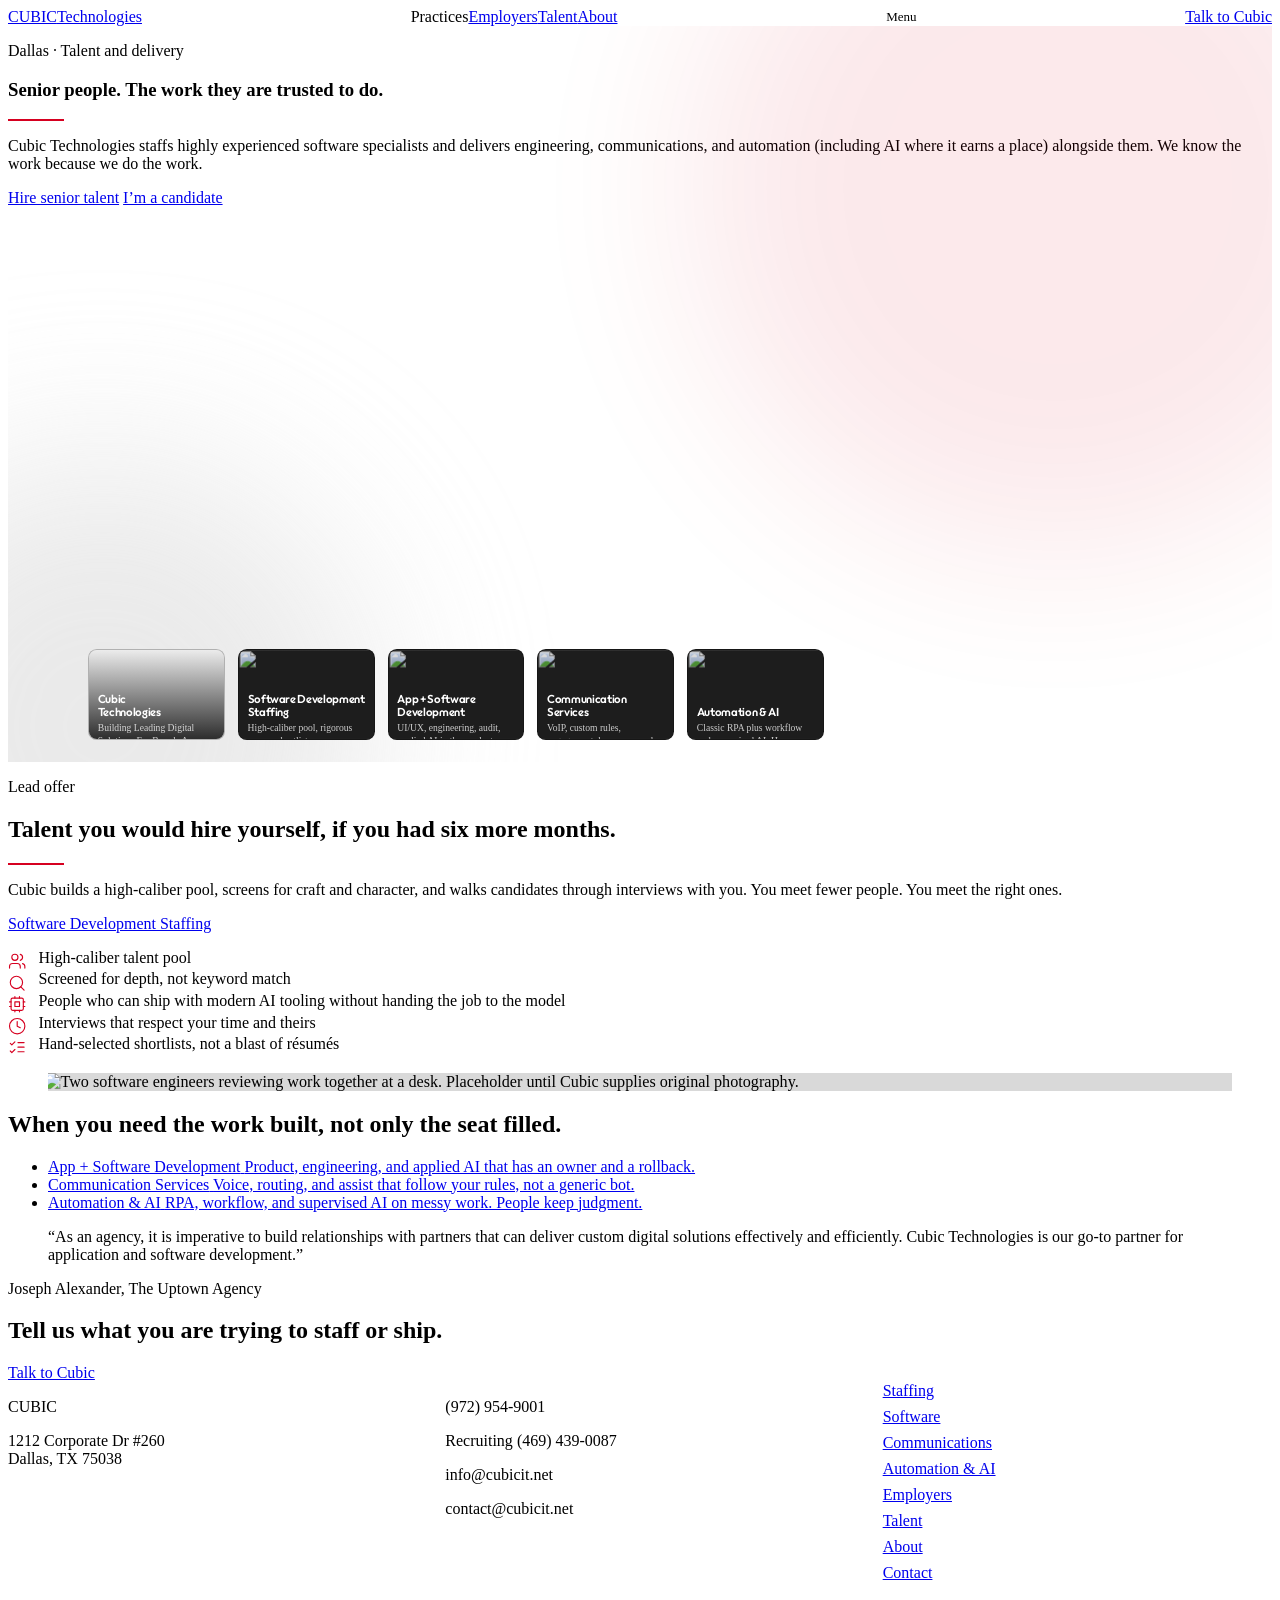
==== commit 3965783b: "Resize image submenu, update relative url" ====
--- a/docs/mockup/index.html
+++ b/docs/mockup/index.html
@@ -29,7 +29,7 @@
       href="https://fonts.googleapis.com/css2?family=DM+Sans:ital,opsz,wght@0,9..40,400;0,9..40,500;0,9..40,600;1,9..40,400&family=Outfit:wght@400;500;600;700&display=swap"
       rel="stylesheet"
     />
-    <link rel="stylesheet" href="./assets/cubic.css" />
+    <link rel="stylesheet" href="assets/cubic.css" />
   </head>
   <body class="bg-white font-sans text-ink antialiased" data-page="home">
     <div id="site-header"></div>
@@ -54,8 +54,8 @@
                   the work because we do the work.
                 </p>
                 <div class="reveal delay-3 mt-12 flex flex-wrap gap-3">
-                  <a href="./employers.html" class="btn btn-fill bg-cta px-6 py-3 text-sm font-medium text-white hover:bg-cta-hover">Hire senior talent</a>
-                  <a href="./talent.html" class="btn border border-ash px-6 py-3 text-sm font-medium text-ink hover:border-ink">I’m a candidate</a>
+                  <a href="employers.html" class="btn btn-fill bg-cta px-6 py-3 text-sm font-medium text-white hover:bg-cta-hover">Hire senior talent</a>
+                  <a href="talent.html" class="btn border border-ash px-6 py-3 text-sm font-medium text-ink hover:border-ink">I’m a candidate</a>
                 </div>
               </div>
             </div>
@@ -69,7 +69,7 @@
               <h2 class="font-display mt-5 max-w-3xl text-4xl font-medium leading-[1.08] tracking-tightest text-white md:text-6xl">Software development staffing for work that cannot miss.</h2>
               <span class="line-grow mt-8"></span>
               <p class="mt-8 max-w-xl text-lg leading-relaxed text-white/80">High-caliber pool, rigorous screen, shortlists you can act on. We are a talent partner, not a résumé relay.</p>
-              <a href="./staffing.html" class="btn btn-fill mt-10 inline-block bg-cta px-6 py-3 text-sm font-medium text-white hover:bg-cta-hover">Hire senior talent</a>
+              <a href="staffing.html" class="btn btn-fill mt-10 inline-block bg-cta px-6 py-3 text-sm font-medium text-white hover:bg-cta-hover">Hire senior talent</a>
             </div>
           </article>
 
@@ -81,7 +81,7 @@
               <h2 class="font-display mt-5 max-w-3xl text-4xl font-medium leading-[1.08] tracking-tightest text-white md:text-6xl">Software worth putting in front of customers.</h2>
               <span class="line-grow mt-8"></span>
               <p class="mt-8 max-w-xl text-lg leading-relaxed text-white/80">Product, engineering, and applied AI that has an owner and a rollback.</p>
-              <a href="./software.html" class="btn btn-fill mt-10 inline-block bg-cta px-6 py-3 text-sm font-medium text-white hover:bg-cta-hover">Talk about a build</a>
+              <a href="software.html" class="btn btn-fill mt-10 inline-block bg-cta px-6 py-3 text-sm font-medium text-white hover:bg-cta-hover">Talk about a build</a>
             </div>
           </article>
 
@@ -93,7 +93,7 @@
               <h2 class="font-display mt-5 max-w-3xl text-4xl font-medium leading-[1.08] tracking-tightest text-white md:text-6xl">Communications that follow your rules, not the vendor’s.</h2>
               <span class="line-grow mt-8"></span>
               <p class="mt-8 max-w-xl text-lg leading-relaxed text-white/80">Voice, routing, and assist that follow your rules, not a generic bot.</p>
-              <a href="./communication.html" class="btn btn-fill mt-10 inline-block bg-cta px-6 py-3 text-sm font-medium text-white hover:bg-cta-hover">Talk about communications</a>
+              <a href="communication.html" class="btn btn-fill mt-10 inline-block bg-cta px-6 py-3 text-sm font-medium text-white hover:bg-cta-hover">Talk about communications</a>
             </div>
           </article>
 
@@ -105,7 +105,7 @@
               <h2 class="font-display mt-5 max-w-3xl text-4xl font-medium leading-[1.08] tracking-tightest text-white md:text-6xl">Automate the grind. Keep people on judgment.</h2>
               <span class="line-grow mt-8"></span>
               <p class="mt-8 max-w-xl text-lg leading-relaxed text-white/80">RPA, workflow, and supervised AI on messy work. People keep judgment.</p>
-              <a href="./automation.html" class="btn btn-fill mt-10 inline-block bg-cta px-6 py-3 text-sm font-medium text-white hover:bg-cta-hover">Talk about automation</a>
+              <a href="automation.html" class="btn btn-fill mt-10 inline-block bg-cta px-6 py-3 text-sm font-medium text-white hover:bg-cta-hover">Talk about automation</a>
             </div>
           </article>
         </div>
@@ -165,7 +165,7 @@
               Cubic builds a high-caliber pool, screens for craft and character, and walks candidates
               through interviews with you. You meet fewer people. You meet the right ones.
             </p>
-            <a class="mt-8 inline-block text-sm font-medium text-ink underline decoration-ash underline-offset-4 hover:decoration-ink" href="./staffing.html"
+            <a class="mt-8 inline-block text-sm font-medium text-ink underline decoration-ash underline-offset-4 hover:decoration-ink" href="staffing.html"
               >Software Development Staffing</a
             >
             <ul class="icon-list mt-12 space-y-4 border-t border-ash pt-10 text-[15px] leading-relaxed">
@@ -230,19 +230,19 @@
           </h2>
           <ul class="reveal delay-1 mt-16 divide-y divide-ash border-y border-ash">
             <li>
-              <a class="practice-row group flex flex-col gap-2 py-8 md:flex-row md:items-baseline md:justify-between md:gap-12" href="./software.html">
+              <a class="practice-row group flex flex-col gap-2 py-8 md:flex-row md:items-baseline md:justify-between md:gap-12" href="software.html">
                 <span class="font-display text-xl font-medium tracking-tight">App + Software Development</span>
                 <span class="max-w-md text-sm text-ink-soft group-hover:text-ink">Product, engineering, and applied AI that has an owner and a rollback.</span>
               </a>
             </li>
             <li>
-              <a class="practice-row group flex flex-col gap-2 py-8 md:flex-row md:items-baseline md:justify-between md:gap-12" href="./communication.html">
+              <a class="practice-row group flex flex-col gap-2 py-8 md:flex-row md:items-baseline md:justify-between md:gap-12" href="communication.html">
                 <span class="font-display text-xl font-medium tracking-tight">Communication Services</span>
                 <span class="max-w-md text-sm text-ink-soft group-hover:text-ink">Voice, routing, and assist that follow your rules, not a generic bot.</span>
               </a>
             </li>
             <li>
-              <a class="practice-row group flex flex-col gap-2 py-8 md:flex-row md:items-baseline md:justify-between md:gap-12" href="./automation.html">
+              <a class="practice-row group flex flex-col gap-2 py-8 md:flex-row md:items-baseline md:justify-between md:gap-12" href="automation.html">
                 <span class="font-display text-xl font-medium tracking-tight">Automation &amp; AI</span>
                 <span class="max-w-md text-sm text-ink-soft group-hover:text-ink">RPA, workflow, and supervised AI on messy work. People keep judgment.</span>
               </a>
@@ -267,11 +267,11 @@
           <h2 class="font-display max-w-xl text-3xl font-medium tracking-tightest md:text-5xl">
             Tell us what you are trying to staff or ship.
           </h2>
-          <a href="./contact.html" class="btn btn-fill mt-10 inline-block bg-cta px-6 py-3 text-sm font-medium text-white hover:bg-cta-hover">Talk to Cubic</a>
+          <a href="contact.html" class="btn btn-fill mt-10 inline-block bg-cta px-6 py-3 text-sm font-medium text-white hover:bg-cta-hover">Talk to Cubic</a>
         </div>
       </section>
     </main>
     <div id="site-footer"></div>
-    <script src="./assets/cubic.js"></script>
+    <script src="assets/cubic.js"></script>
   </body>
 </html>
--- a/docs/mockup/assets/cubic.css
+++ b/docs/mockup/assets/cubic.css
@@ -204,7 +204,11 @@
   right: 1.5rem;
   top: calc(100% + 0.35rem);
   z-index: 40;
-  padding: 0.75rem;
+  width: calc((100% - 3rem) * 0.72);
+  max-width: calc(100% - 3rem);
+  margin-left: auto;
+  margin-right: auto;
+  padding: 0.54rem;
   background: #fff;
   border: 1px solid #d9d9d9;
   box-shadow: 0 18px 40px rgba(29, 29, 29, 0.12);
@@ -223,7 +227,7 @@
 .practices-grid {
   display: grid;
   grid-template-columns: 1fr 1fr;
-  gap: 0.5rem;
+  gap: 0.36rem;
 }
 @media (min-width: 900px) {
   .practices-grid {
@@ -234,7 +238,7 @@
   position: relative;
   display: block;
   overflow: hidden;
-  min-height: 11.75rem;
+  min-height: 8.46rem;
   background: #1d1d1d;
   color: #fff;
   opacity: 0;
@@ -272,10 +276,10 @@
   position: relative;
   z-index: 2;
   display: flex;
-  min-height: 11.75rem;
+  min-height: 8.46rem;
   flex-direction: column;
   justify-content: flex-end;
-  padding: 0.9rem 1rem 1rem;
+  padding: 0.65rem 0.72rem 0.72rem;
 }
 .practice-card-title {
   font-family: "Outfit", sans-serif;
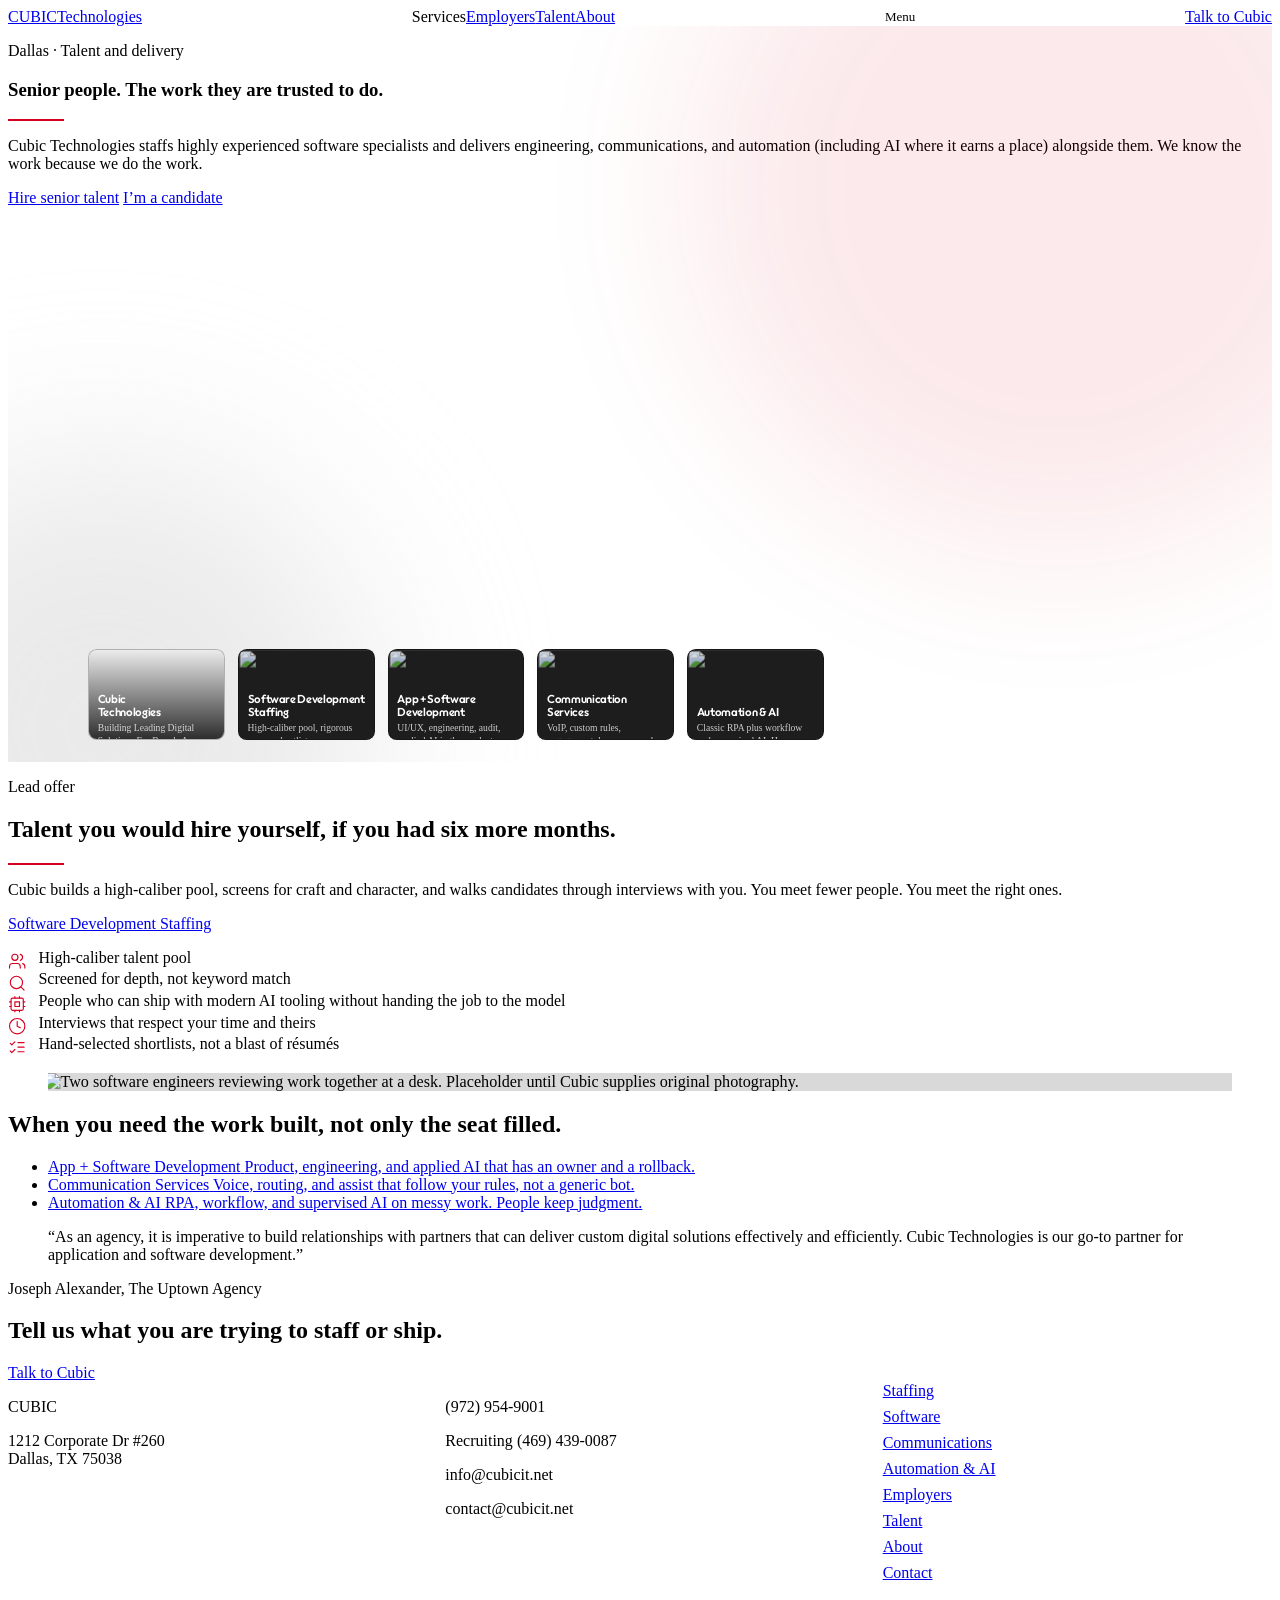
==== commit 9ca17240: "Update favicon, Services menu" ====
--- a/docs/mockup/index.html
+++ b/docs/mockup/index.html
@@ -4,6 +4,7 @@
     <meta charset="UTF-8" />
     <meta name="viewport" content="width=device-width, initial-scale=1.0" />
     <title>Cubic Technologies</title>
+    <link rel="icon" href="assets/favicon.png" type="image/png" />
     <script src="https://cdn.tailwindcss.com"></script>
     <script>
       tailwind.config = {
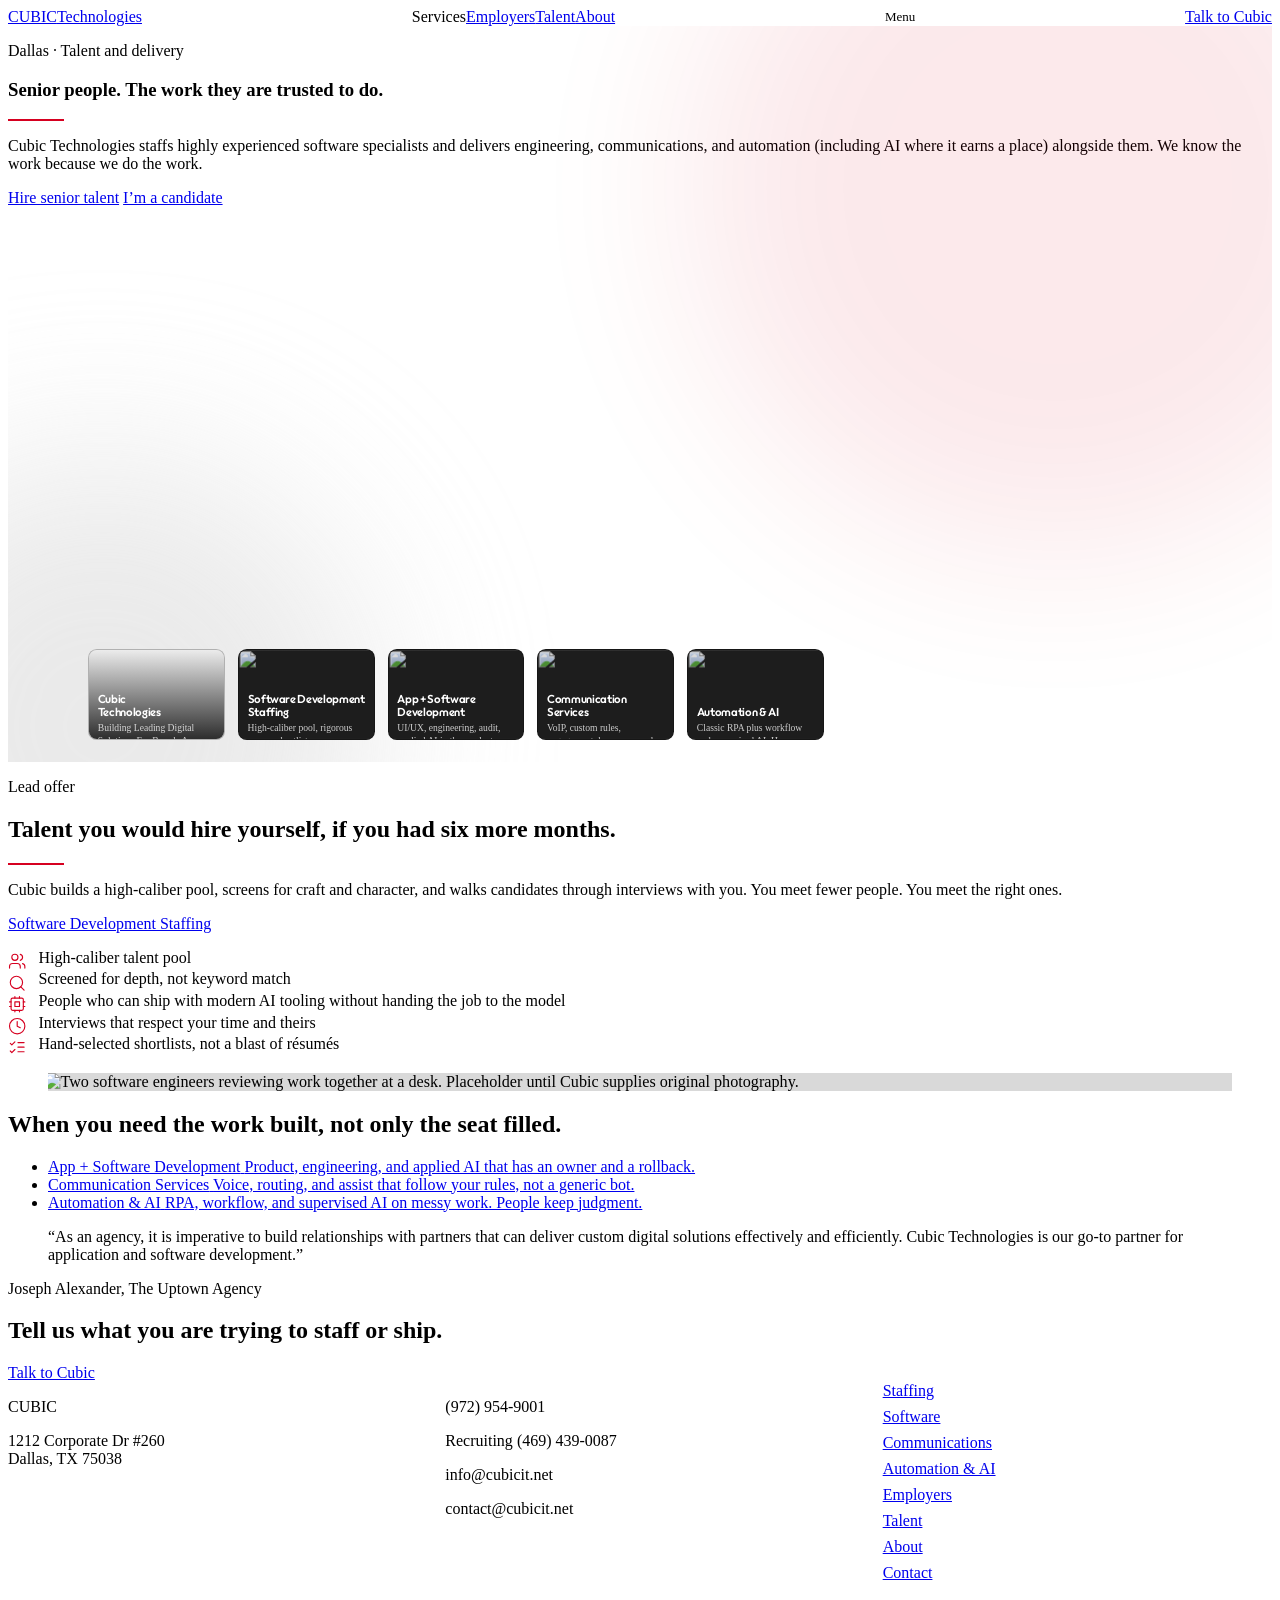
==== commit 345de164: "Revert the size of image submenu" ====
--- a/docs/mockup/index.html
+++ b/docs/mockup/index.html
@@ -4,7 +4,7 @@
     <meta charset="UTF-8" />
     <meta name="viewport" content="width=device-width, initial-scale=1.0" />
     <title>Cubic Technologies</title>
-    <link rel="icon" href="assets/favicon.png" type="image/png" />
+    <link rel="icon" href="assets/favicon.png?v=2" type="image/png" />
     <script src="https://cdn.tailwindcss.com"></script>
     <script>
       tailwind.config = {
--- a/docs/mockup/assets/cubic.css
+++ b/docs/mockup/assets/cubic.css
@@ -204,11 +204,7 @@
   right: 1.5rem;
   top: calc(100% + 0.35rem);
   z-index: 40;
-  width: calc((100% - 3rem) * 0.72);
-  max-width: calc(100% - 3rem);
-  margin-left: auto;
-  margin-right: auto;
-  padding: 0.54rem;
+  padding: 0.75rem;
   background: #fff;
   border: 1px solid #d9d9d9;
   box-shadow: 0 18px 40px rgba(29, 29, 29, 0.12);
@@ -227,7 +223,7 @@
 .practices-grid {
   display: grid;
   grid-template-columns: 1fr 1fr;
-  gap: 0.36rem;
+  gap: 0.5rem;
 }
 @media (min-width: 900px) {
   .practices-grid {
@@ -238,7 +234,7 @@
   position: relative;
   display: block;
   overflow: hidden;
-  min-height: 8.46rem;
+  min-height: 11.75rem;
   background: #1d1d1d;
   color: #fff;
   opacity: 0;
@@ -276,10 +272,10 @@
   position: relative;
   z-index: 2;
   display: flex;
-  min-height: 8.46rem;
+  min-height: 11.75rem;
   flex-direction: column;
   justify-content: flex-end;
-  padding: 0.65rem 0.72rem 0.72rem;
+  padding: 0.9rem 1rem 1rem;
 }
 .practice-card-title {
   font-family: "Outfit", sans-serif;
